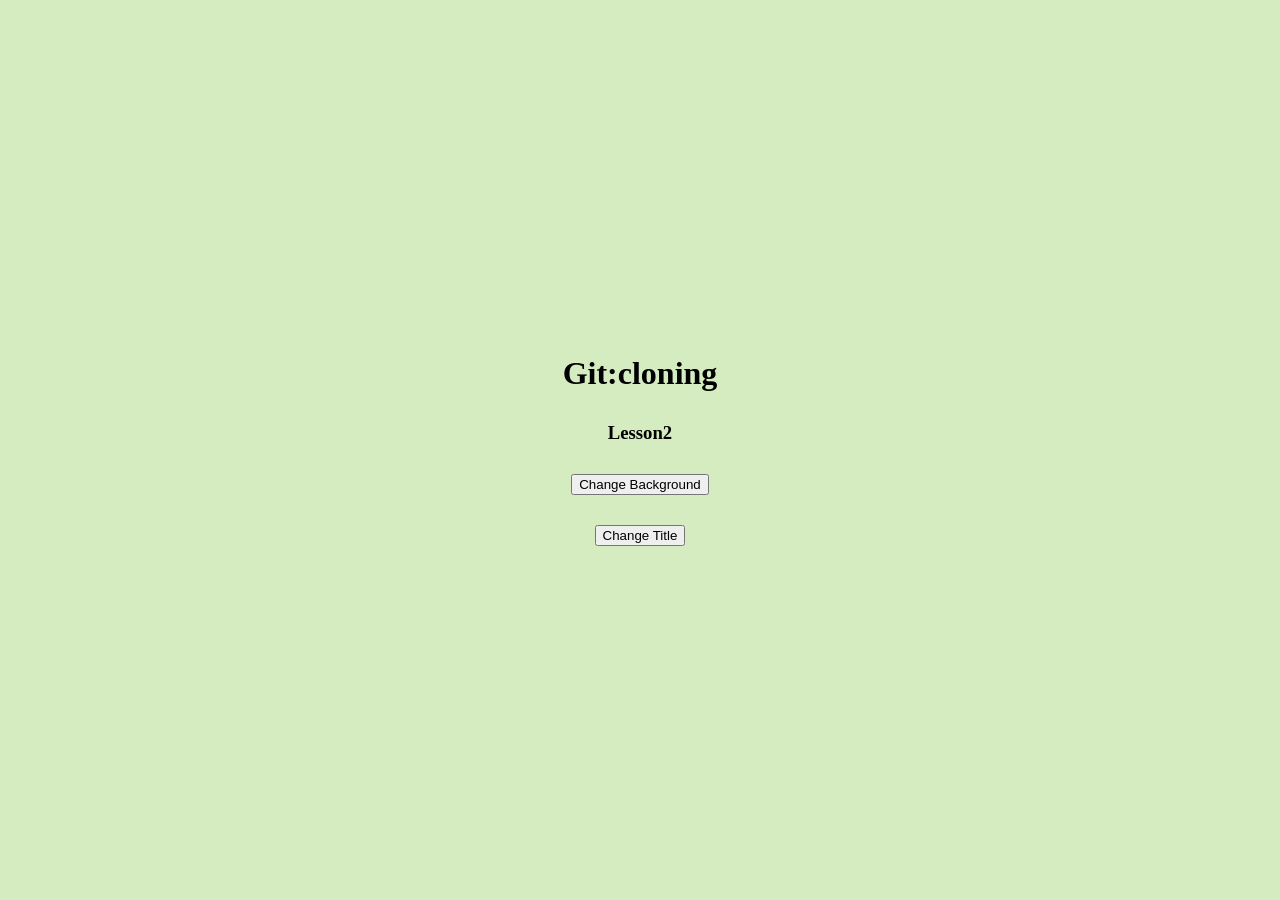
==== index.html @ afd5b4e7 "eti html/scc" ====
<!DOCTYPE html>
<html lang="en">
<head>
    <meta charset="UTF-8">
    <meta name="viewport" content="width=device-width, initial-scale=1.0">
    <link rel="stylesheet" href="style.css" type="text/css">
    <title><Title></Title></title>
</head>
<body>
    <div id="root">
        <h1>Git:cloning</h1>
        <h3>Lesson2</h3>
        <button type="button">Change Background</button>
            <button type="button">Change Title</button>
    </div>
</body>
</html>
---- style.css ----
* {
  box-sizing: border-box;
}
html,
body {
  height: 100%;
  margin: 0;
  padding: 0;
}
h1,
h2,
h3,
h4,
h5,
h6,
p,
ul,
ol,
li {
  margin: 0;
  padding: 0;
}
#root {
  display: flex;
  flex-direction: column;
  align-items: center;
  justify-content: center;
  min-height: 100%;
  padding: 40px;
  gap: 30px;
  background-color: rgb(212, 236, 192);
}
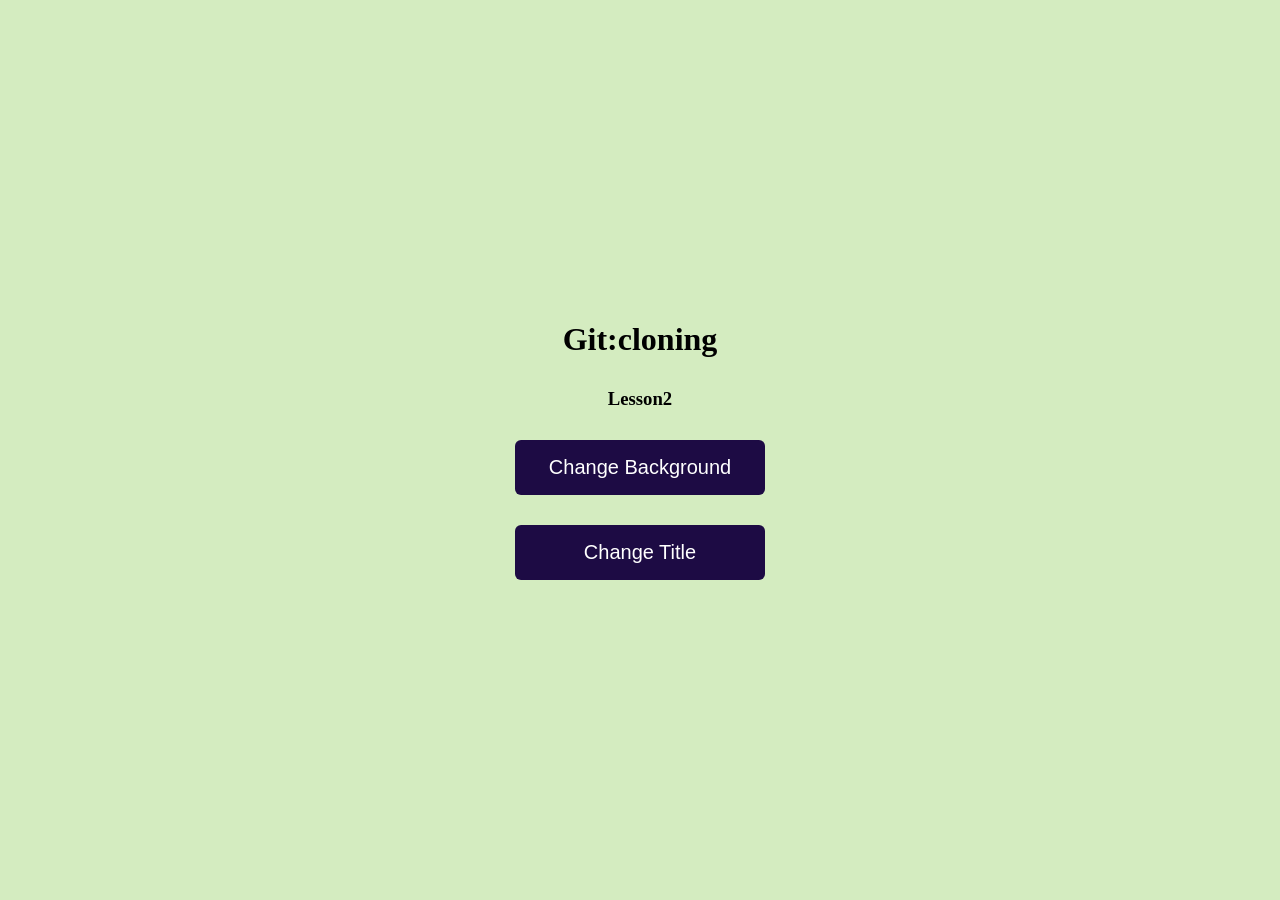
==== commit ebf252fe: "add gitignore" ====
--- a/index.html
+++ b/index.html
@@ -4,7 +4,7 @@
     <meta charset="UTF-8">
     <meta name="viewport" content="width=device-width, initial-scale=1.0">
     <link rel="stylesheet" href="style.css" type="text/css">
-    <title><Title></Title></title>
+    <title>Title</title>
 </head>
 <body>
     <div id="root">
--- a/style.css
+++ b/style.css
@@ -29,4 +29,14 @@
   padding: 40px;
   gap: 30px;
   background-color: rgb(212, 236, 192);
+}
+button{
+  min-width: 250px;
+  padding: 16px;
+  background: rgb(29, 11, 68);
+  border: none;
+  border-radius: 6px;
+  font-size: 20px;
+  color: white;
+  cursor: pointer;
 }
